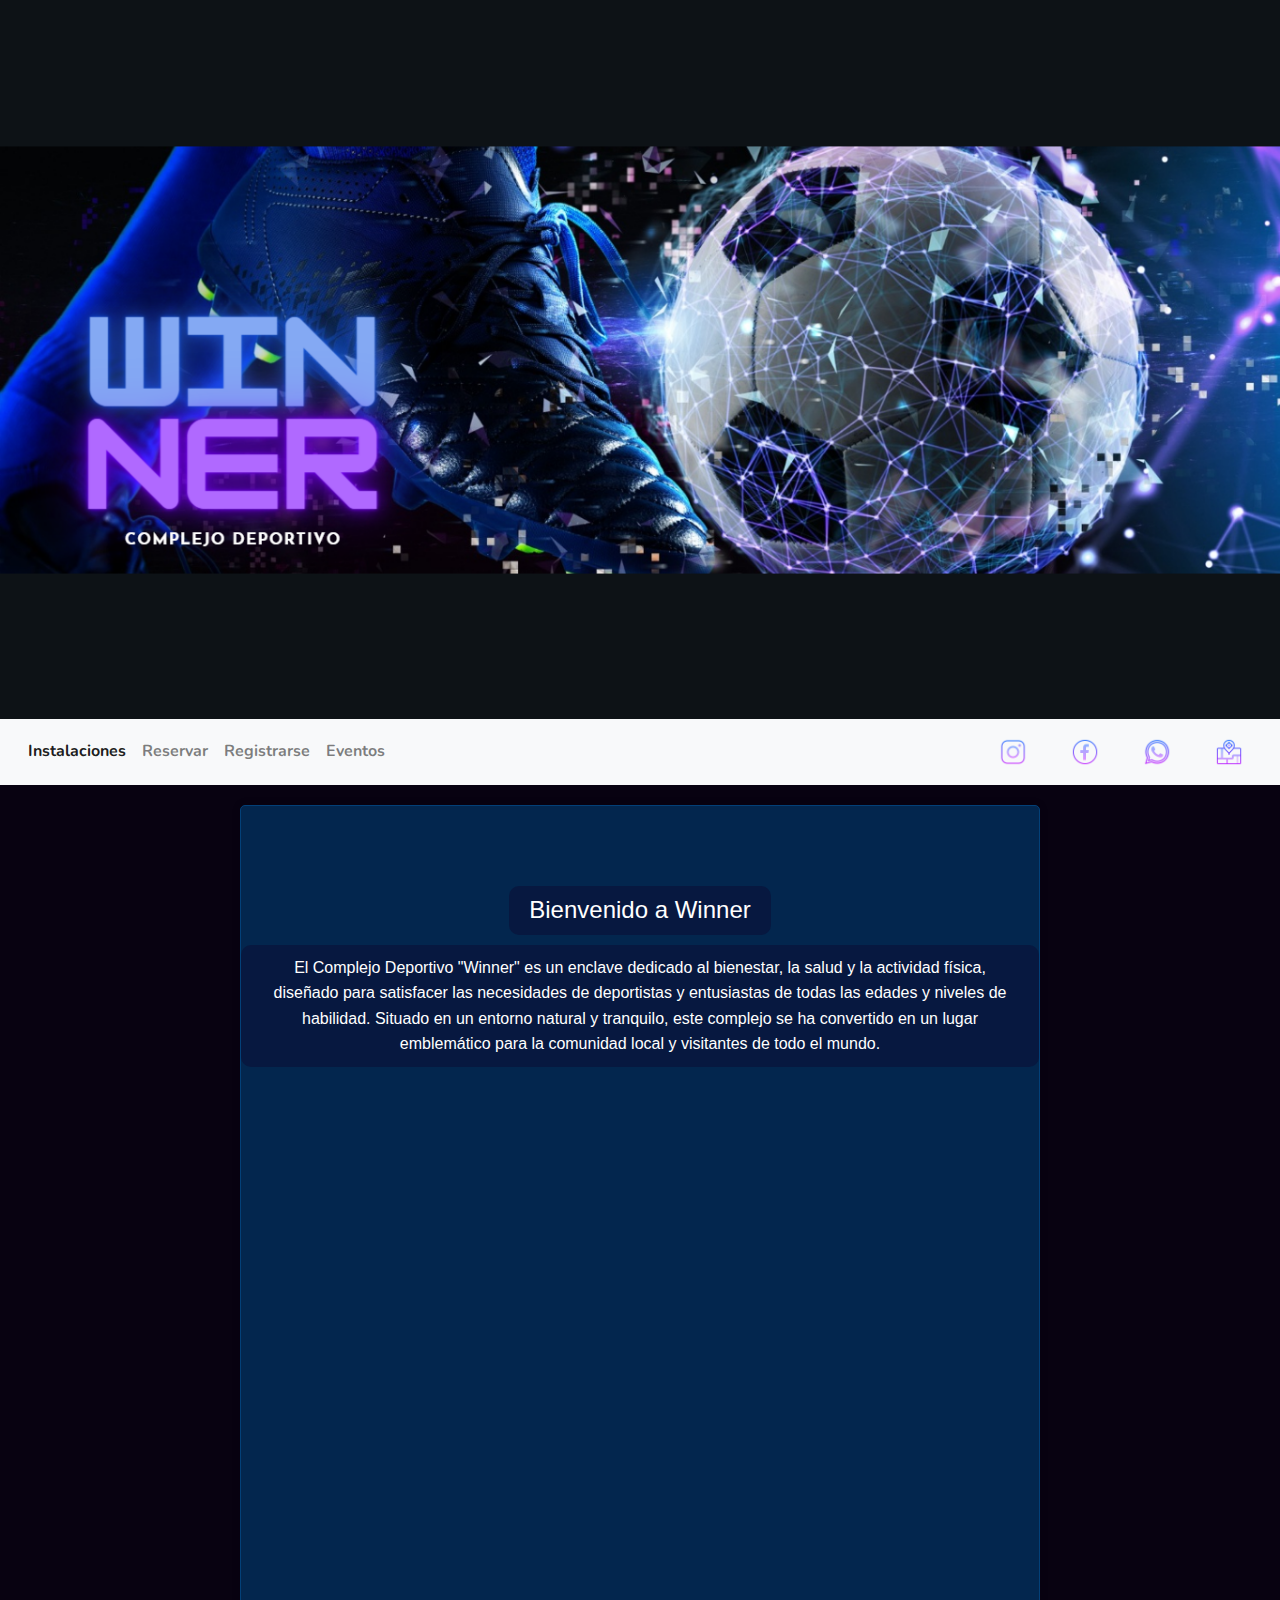
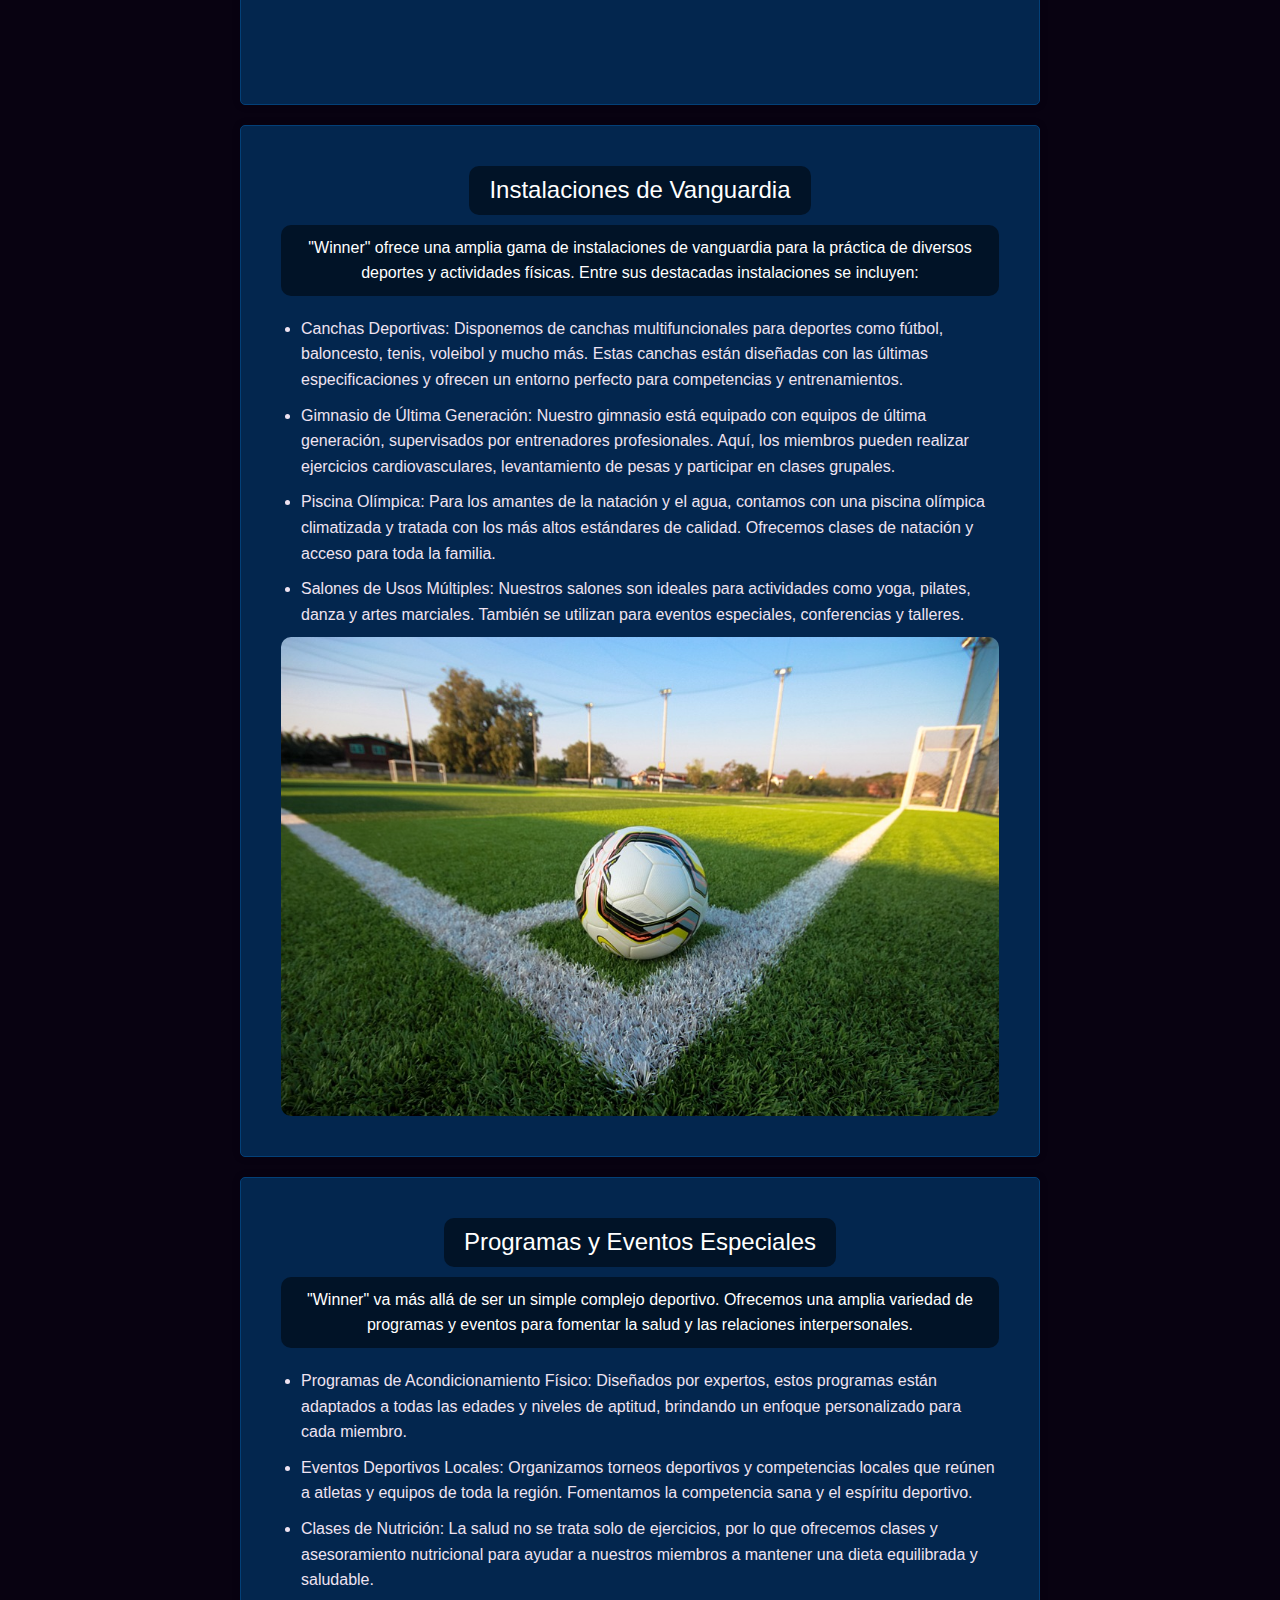
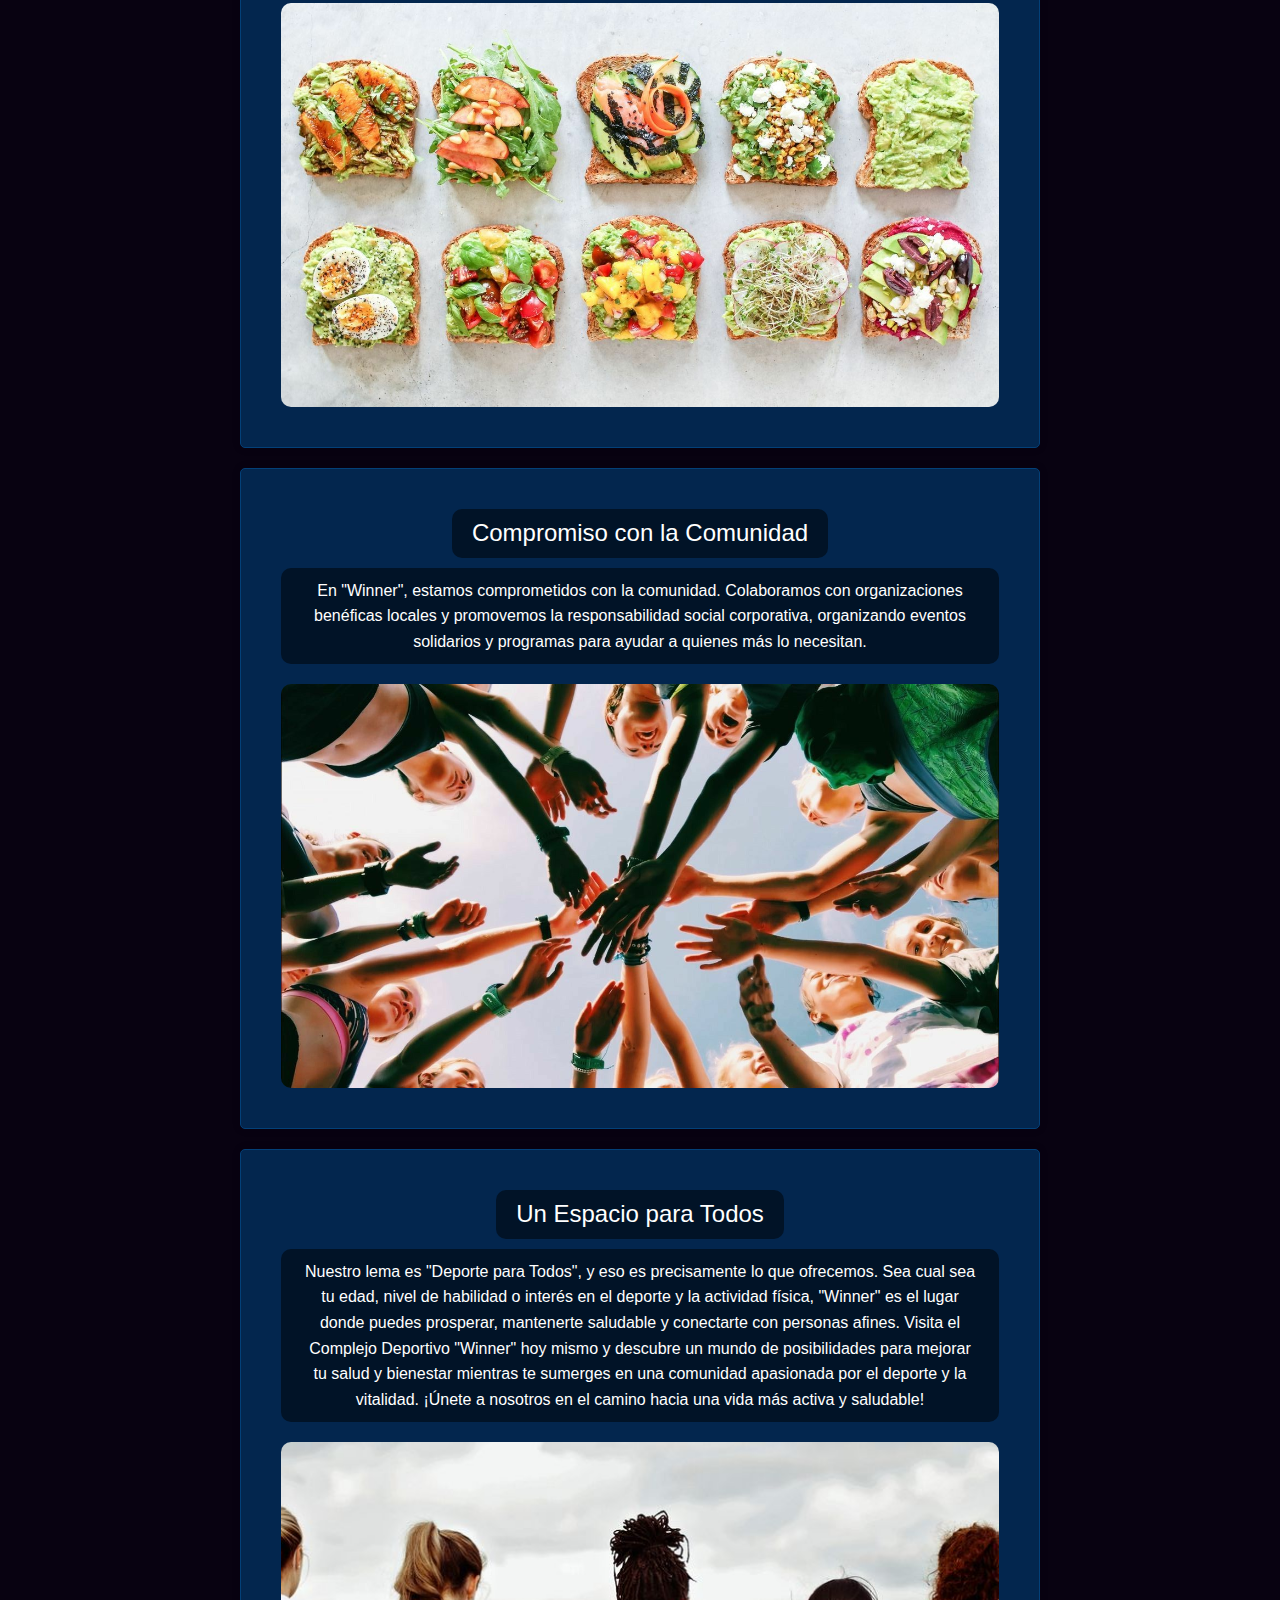
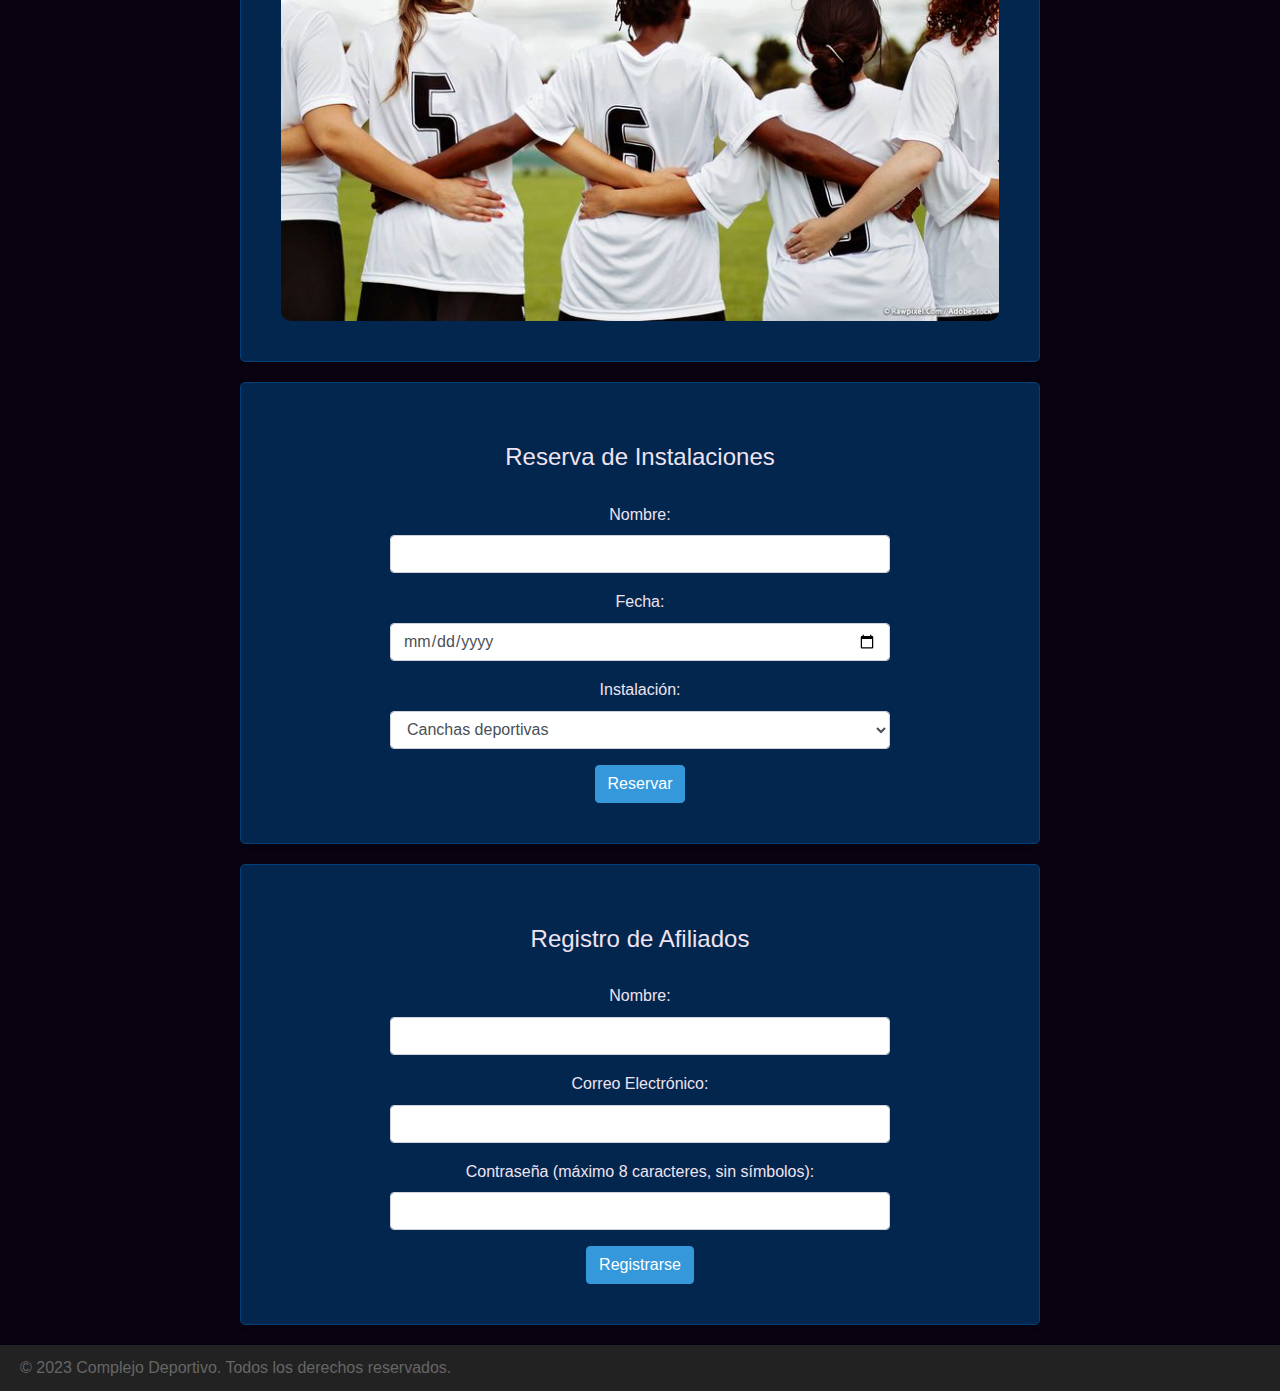
==== src/index.html @ c7e07ad7 "Reestructura del proyecto y archivos" ====
<!DOCTYPE html>
<html lang="es">
<head>
    <meta charset="UTF-8">
    <meta name="viewport" content="width=device-width, initial-scale=1.0">
    <title>Complejo Deportivo Winner</title>
   
    <!-- Enlaces a hojas de estilo y favicon -->
    <link rel="stylesheet" href="https://maxcdn.bootstrapcdn.com/bootstrap/4.5.2/css/bootstrap.min.css">
    <link rel="stylesheet" type="text/css" href="./styles/style.css">
    <link rel="icon" href="./utils/premio.gif" type="image/gif">
    
    <!-- Enlaces a scripts de JavaScript -->
    <script src="https://ajax.googleapis.com/ajax/libs/jquery/3.5.1/jquery.min.js"></script>
    <script src="https://cdnjs.cloudflare.com/ajax/libs/popper.js/1.16.0/umd/popper.min.js"></script>
    <script src="https://maxcdn.bootstrapcdn.com/bootstrap/4.5.2/js/bootstrap.min.js"></script>

    <!-- Enlace a la fuente de Google Fonts -->
    <link rel="preconnect" href="https://fonts.googleapis.com">
    <link rel="preconnect" href="https://fonts.gstatic.com" crossorigin>
    <link href="https://fonts.googleapis.com/css2?family=Nunito:ital,wght@1,1000&display=swap" rel="stylesheet">
</head>
<body>
    <!-- Banner -->
    <header>
        <img src="./utils/winnerban.png" alt="Banner">
    </header>
    
   <!-- Navegación -->
<nav class="navbar navbar-expand-lg navbar-light bg-light">
    <button class="navbar-toggler" type="button" data-toggle="collapse" data-target="#navbarNav" aria-controls="navbarNav" aria-expanded="false" aria-label="Toggle navigation">
        <img src="./utils/menu.png" alt="Menú"> 
    </button>
    <div class="collapse navbar-collapse" id="navbarNav">
        <ul class="navbar-nav">
            <li class="nav-item active">
                <a class="nav-link" href="#instalaciones">Instalaciones</a>
            </li>
            <li class="nav-item">
                <a class="nav-link" href="#reservar">Reservar</a>
            </li>
            <li class="nav-item">
                <a class="nav-link" href="#registro">Registrarse</a>
            </li>
            <li class="nav-item">
                <a class="nav-link" href="#eventos">Eventos</a>
            </li>
        </ul>
    </div>
    
    <!-- Sección de Contacto -->
    <div class="navbar-contact ml-auto">
        <a href="https://www.instagram.com/login/" class="nav-link" target="_blank">
            <img src="./utils/instagram.png" alt="Instagram" class="contact-icon">
        </a>
        <a href="https://www.facebook.com/login/" class="nav-link" target="_blank">
            <img src="./utils/facebook.png" alt="Facebook" class="contact-icon">
        </a>
        <a href="https://web.whatsapp.com/" class="nav-link" target="_blank">
            <img src="./utils/whatsapp.png" alt="WhatsApp" class="contact-icon">
        </a>
        <a href="https://www.google.com.ar/maps/@-34.5472142,-58.4380752,640m/data=!3m1!1e3?entry=ttu" class="nav-link" target="_blank">
            <img src="./utils/direccion.png" alt="Google-Maps" class="contact-icon">
    </a>
    </div>
</nav>















    <section id="inicio">
        <h2>Bienvenido a Winner</h2>
        <p>El Complejo Deportivo "Winner" es un enclave dedicado al bienestar, la salud y la actividad física, diseñado para satisfacer las necesidades de deportistas y entusiastas de todas las edades y niveles de habilidad. Situado en un entorno natural y tranquilo, este complejo se ha convertido en un lugar emblemático para la comunidad local y visitantes de todo el mundo.</p>
    </section>

    <section id="instalaciones">
        <h2>Instalaciones de Vanguardia</h2>
        <p>"Winner" ofrece una amplia gama de instalaciones de vanguardia para la práctica de diversos deportes y actividades físicas. Entre sus destacadas instalaciones se incluyen:</p>
        <ul>
            <li>Canchas Deportivas:
                 Disponemos de canchas multifuncionales para deportes como fútbol, baloncesto, tenis, voleibol y mucho más. Estas canchas están diseñadas con las últimas especificaciones y ofrecen un entorno perfecto para competencias y entrenamientos.</li>
            <li>Gimnasio de Última Generación:
                 Nuestro gimnasio está equipado con equipos de última generación, supervisados por entrenadores profesionales. Aquí, los miembros pueden realizar ejercicios cardiovasculares, levantamiento de pesas y participar en clases grupales.</li>
            <li>Piscina Olímpica:
                 Para los amantes de la natación y el agua, contamos con una piscina olímpica climatizada y tratada con los más altos estándares de calidad. Ofrecemos clases de natación y acceso para toda la familia.</li>
            <li>Salones de Usos Múltiples:
                 Nuestros salones son ideales para actividades como yoga, pilates, danza y artes marciales. También se utilizan para eventos especiales, conferencias y talleres.</li>
        </ul>
    
        <img src="./utils/corner.jpg" alt="Instalación 2">
    </section>
    
    <!-- Sección Programas y Eventos Especiales -->
    <section id="eventos">
        <h2>Programas y Eventos Especiales</h2>
        <p>"Winner" va más allá de ser un simple complejo deportivo. Ofrecemos una amplia variedad de programas y eventos para fomentar la salud y las relaciones interpersonales.</p>
        <ul>
            <li>Programas de Acondicionamiento Físico: Diseñados por expertos, estos programas están adaptados a todas las edades y niveles de aptitud, brindando un enfoque personalizado para cada miembro.</li>
            <li>Eventos Deportivos Locales: Organizamos torneos deportivos y competencias locales que reúnen a atletas y equipos de toda la región. Fomentamos la competencia sana y el espíritu deportivo.</li>
            <li>Clases de Nutrición: La salud no se trata solo de ejercicios, por lo que ofrecemos clases y asesoramiento nutricional para ayudar a nuestros miembros a mantener una dieta equilibrada y saludable.</li>
        </ul>

        <img src="./utils/dietasana.jpg" alt="evento-especial" /> 
        </div>
    </section>
    
    <!-- Sección Compromiso con la Comunidad -->
    <section id="compromiso-comunidad">
        <h2>Compromiso con la Comunidad</h2>
        <p>En "Winner", estamos comprometidos con la comunidad. Colaboramos con organizaciones benéficas locales y promovemos la responsabilidad social corporativa, organizando eventos solidarios y programas para ayudar a quienes más lo necesitan.</p>
        <img src="./utils/union.jpg" alt="compromiso">
    </section>

    <!-- Sección Un Espacio para Todos -->
    <section id="espacio-para-todos">
        <h2>Un Espacio para Todos</h2>
        <p>Nuestro lema es "Deporte para Todos", y eso es precisamente lo que ofrecemos. Sea cual sea tu edad, nivel de habilidad o interés en el deporte y la actividad física, "Winner" es el lugar donde puedes prosperar, mantenerte saludable y conectarte con personas afines. Visita el Complejo Deportivo "Winner" hoy mismo y descubre un mundo de posibilidades para mejorar tu salud y bienestar mientras te sumerges en una comunidad apasionada por el deporte y la vitalidad. ¡Únete a nosotros en el camino hacia una vida más activa y saludable!</p>
        <img src="./utils/valores.jpg" alt="compromiso"> 
    </section>
   
    <!-- Formulario de Reservas -->
    <section id="reservar">
        <h2>Reserva de Instalaciones</h2>
        <form>
            <div class="form-group">
                <label for="nombre">Nombre:</label>
                <input type="text" class="form-control" id="nombre" name="nombre">
            </div>
            <div class="form-group">
                <label for="fecha">Fecha:</label>
                <input type="date" class="form-control" id="fecha" name="fecha">
            </div>
            <div class="form-group">
                <label for="instalacion">Instalación:</label>
                <select class="form-control" id="instalacion" name="instalacion">
                    <option value="cancha1">Canchas deportivas</option>
                    <option value="gimnasio">Gimnasio</option>
                    <option value="piscina">Piscina olímpica</option>
                    <option value="salon-usos-multiples">Salón de usos múltiples</option>
                </select>
            </div>
            <button type="submit" class="btn btn-primary">Reservar</button>
        </form>
    </section>
    
    <!-- Formulario de Registro de Afiliados -->
    <section id="registro">
        <h2>Registro de Afiliados</h2>
        <form>
            <div class="form-group">
                <label for="nombre-afiliado">Nombre:</label>
                <input type="text" class="form-control" id="nombre-afiliado" name="nombre-afiliado">
            </div>
            <div class="form-group">
                <label for="email-afiliado">Correo Electrónico:</label>
                <input type="email" class="form-control" id="email-afiliado" name="email-afiliado">
            </div>
            <div class="form-group">
                <label for="contrasena">Contraseña (máximo 8 caracteres, sin símbolos):</label>
                <input type="password" class="form-control" id="contrasena" name="contrasena" maxlength="8" pattern="[A-Za-z0-9]+" title="La contraseña debe contener solo letras y números">
            </div>
            <button type="submit" class="btn btn-primary">Registrarse</button>
        </form>
    </section>

    <!-- Pie de página -->
    <footer>
        <p>&copy; 2023 Complejo Deportivo. Todos los derechos reservados.</p>
        
    </footer>
</body>
</html>
---- src/styles/style.css ----
/* Reset de estilos para eliminar márgenes y rellenos predeterminados */
html, body, h1, h2, p, ul, li {
    margin: 0;
    padding: 0;
}

/* Animación para el título */
@keyframes bounce {
    0%, 100% {
        transform: translateY(0);
    }
    50% {
        transform: translateY(-10px);
    }
}

/* Estilos generales para títulos */
h1, h2 {
    color: #efe3f1;
    text-align: center;
    padding: 20px 0;
    animation: bounce 2s infinite; 
}

/* Estilos generales para párrafos */
p {
    color: #666;
}

/* Estilos generales para imágenes */
img {
    max-width: 100%;
}

/* Estilos para el menú de navegación */
.navbar {
    background-color: #3498db; 
    position: sticky; 
    top: 0; 
    z-index: 100; 
    display: flex; 
    justify-content: space-between; 
    align-items: center; 
    padding: 10px 20px; 
}

/* Estilos para enlaces en el menú de navegación */
nav a {
    text-decoration: none;
    color: #7f718a;
    font-weight: bold;
    transition: color 0.3s ease; 
    font-family: 'Nunito', sans-serif; 
}

nav a:hover {
    color: #1f0b33; 
}

/* Estilos para los logos en la barra de menú */
.navbar-contact {
    display: flex; 
    gap: 10px; 
}

.contact-icon {
    width: 30px; 
    height: 30px;
}

/* Estilos para botones */
.btn-primary {
    background-color: #3498db;
    border-color: #3498db;
    transition: transform 0.2s ease; 
}

.btn-primary:hover {
    transform: scale(1.05); 
}

/* Estilos generales para el cuerpo de la página */
body {
    background-color: #080211;
    color: #efe3f1;
    line-height: 1.6;
    font-size: 1rem;
    font-weight: 400;
    padding: 0;
}

/* Estilos para el encabezado */
header {
    text-align: center;
    position: relative;
}

header img {
    width: 100%;
    height: auto;
}

header h1 {
    position: absolute;
    top: 50%;
    left: 50%;
    transform: translate(-50%, -50%);
    color: #ffffff;
    font-size: 2.5em;
    z-index: 1;
}

/* Ajustar la altura del header al banner */
header {
    height: auto; 
}

/* Estilos generales para las secciones */
section {
    background-color: #03264e;
    border: 1px solid #034078;
    margin: 20px auto; 
    padding: 20px; 
    border-radius: 5px;
    box-shadow: 0px 0px 10px rgba(0, 0, 0, 0.1);
    text-align: center; 
    max-width: 800px; 
}

/* Estilos para títulos de secciones */
section h2 {
    color: #efe3f1;
    font-size: 1.5em;
    margin-bottom: 10px;
}

/* Estilos para los párrafos dentro de las secciones */
section p {
    color: #bebbbb;
    margin-bottom: 10px; 
}

/* Estilos para las listas dentro de las secciones */
section ul {
    text-align: left; 
    margin-left: 20px; 
}

/* Estilos para imágenes en la sección "Bienvenidos a Winer" */
#inicio {
    background-image: url('./static/imagenes/edificio.jpg');
    background-size: 100% 100%; 
    background-position: center;
    text-align: center;
    padding: 80px 0;
    overflow: hidden;
    position: relative;
    height: 100vh; 
}

#inicio h2,
#inicio p {
    background-color: rgba(10, 14, 54, 0.575); 
    color: #fff; 
    padding: 10px 20px; 
    border-radius: 10px; 
    display: inline-block; 
}

/* Estilos para imágenes en la sección "Instalaciones de Vanguardia" */
#instalaciones img {
    max-width: 100%;
    border-radius: 10px; 
    display: block;
    margin: 0 auto;
    transition: opacity 0.3s ease; 
}

#instalaciones img:hover {
    opacity: 0.8; 
}

#instalaciones h2,
#instalaciones p {
    background-color: rgba(0, 0, 0, 0.5); 
    color: #fff; 
    padding: 10px 20px; 
    border-radius: 10px; 
    display: inline-block; 
}

/* Estilos para imágenes en la sección Programas y eventos especiales */
#eventos img {
    max-width: 100%;
    border-radius: 10px; 
    display: block;
    margin: 0 auto;
    transition: opacity 0.3s ease; 
}

#eventos img:hover {
    opacity: 0.8; 
}

#eventos h2,
#eventos p {
    background-color: rgba(0, 0, 0, 0.5); 
    color: #fff; 
    padding: 10px 20px; 
    border-radius: 10px; 
    display: inline-block; 
}

/* Estilos para imágenes en la sección Compromiso con la comunidad */
#compromiso-comunidad img {
    max-width: 100%;
    border-radius: 10px; 
    display: block;
    margin: 0 auto;
    transition: opacity 0.3s ease; 
}

#compromiso-comunidad img:hover {
    opacity: 0.8; 
}

#compromiso-comunidad h2,
#compromiso-comunidad p {
    background-color: rgba(0, 0, 0, 0.5); 
    color: #fff; 
    padding: 10px 20px; 
    border-radius: 10px; 
    display: inline-block; 
}

/* Estilos para imágenes en la sección Espacio para todos */
#espacio-para-todos img {
    max-width: 100%;
    border-radius: 10px; 
    display: block;
    margin: 0 auto;
    transition: opacity 0.3s ease; 
}

#espacio-para-todos img:hover {
    opacity: 0.8; 
}

#espacio-para-todos h2,
#espacio-para-todos p {
    background-color: rgba(0, 0, 0, 0.5);
    color: #fff; 
    padding: 10px 20px; 
    border-radius: 10px; 
    display: inline-block; 
}

/* Estilos para los elementos de lista en las secciones */
section ul li {
    margin-bottom: 10px; 
}

/* Estilos para el pie de página */
footer {
    background-color: #222;
    color: #babb86;
    text-align: center;
    padding: 10px 20px;
    display: flex;
    justify-content: space-between;
    align-items: center;
}

/* Estilos para formularios */
form {
    max-width: 500px;
    margin: 0 auto;
}

/* Estilos para el texto en las secciones */
section {
    padding: 40px;
    line-height: 1.6; 
}

section p {
    margin-bottom: 20px; 
}

/* Adaptación de página para Tablet */
@media screen and (min-width: 768px) and (max-width: 1023px) {
    h2 {
        font-size: 4vw;
    }
}

/* Adaptación de página para Smartphone */
@media screen and (max-width: 767px) {
    h2 {
        font-size: 3vw;
    }
}
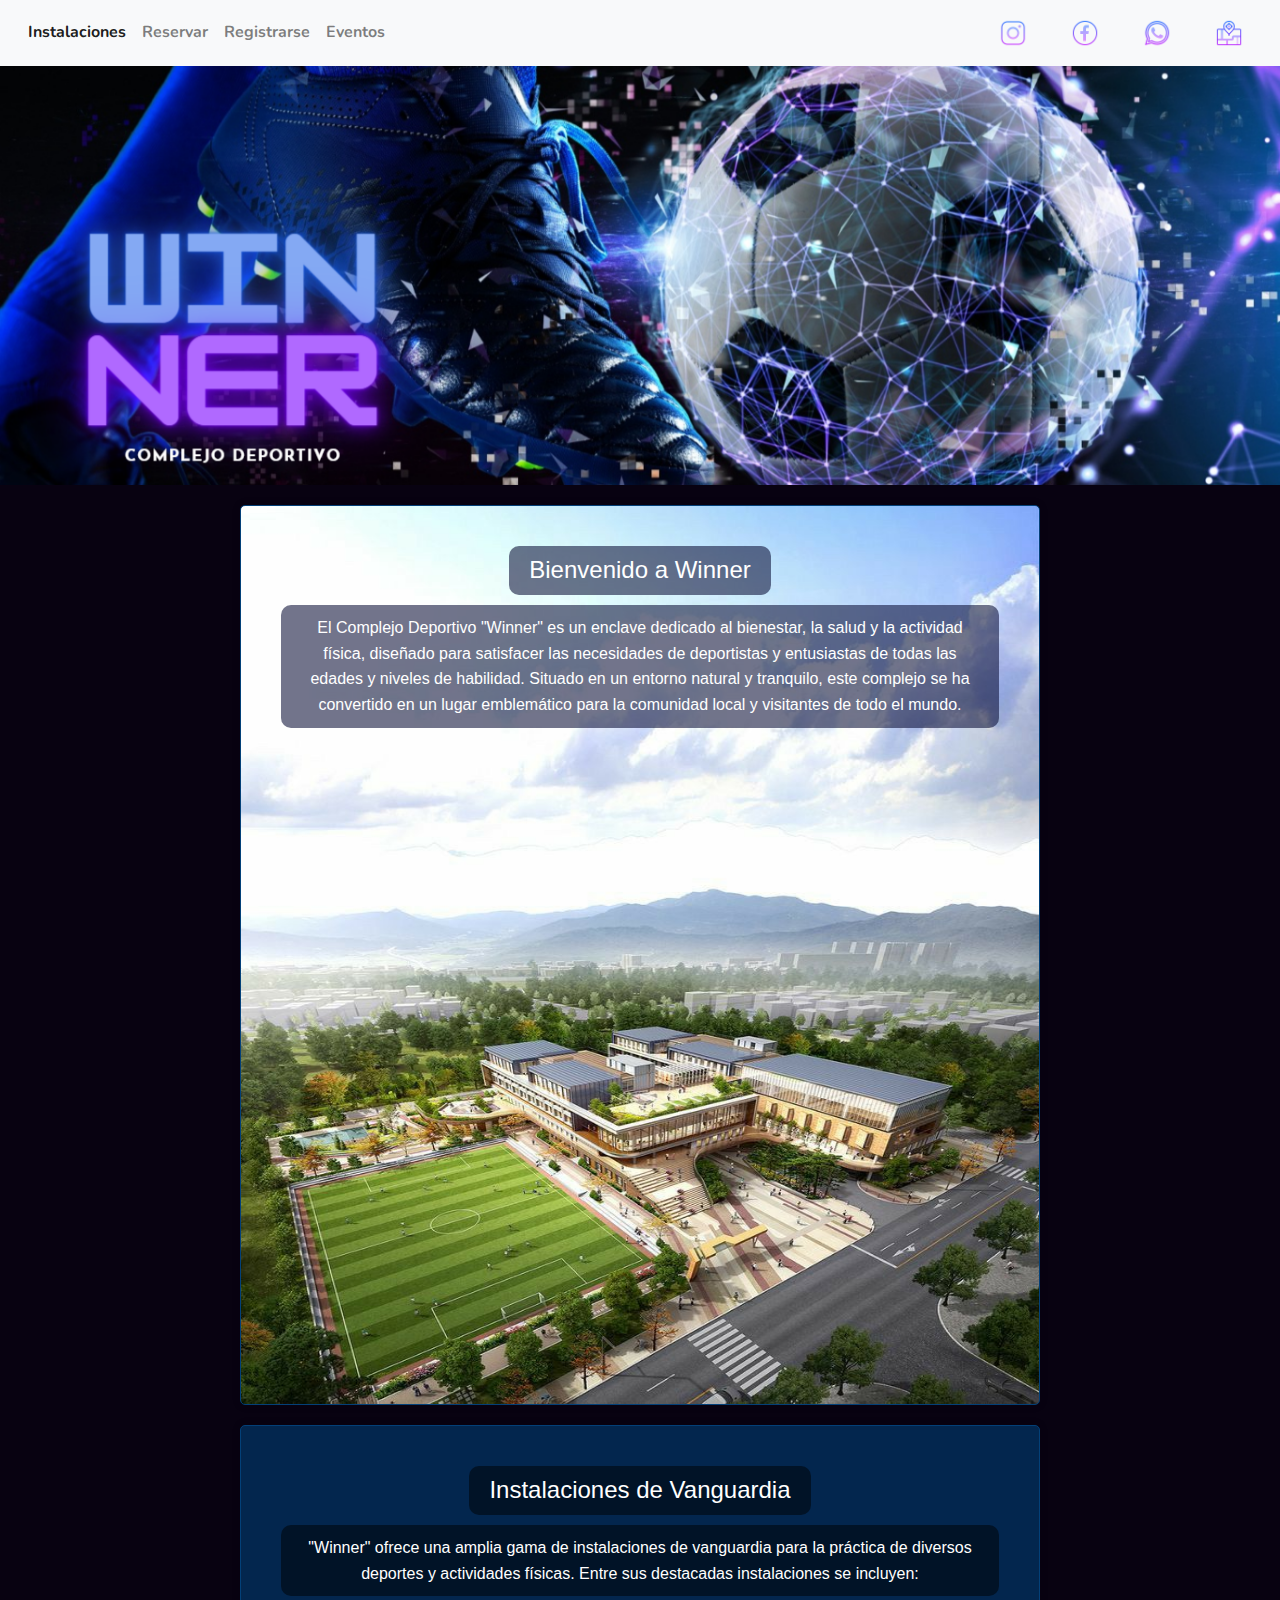
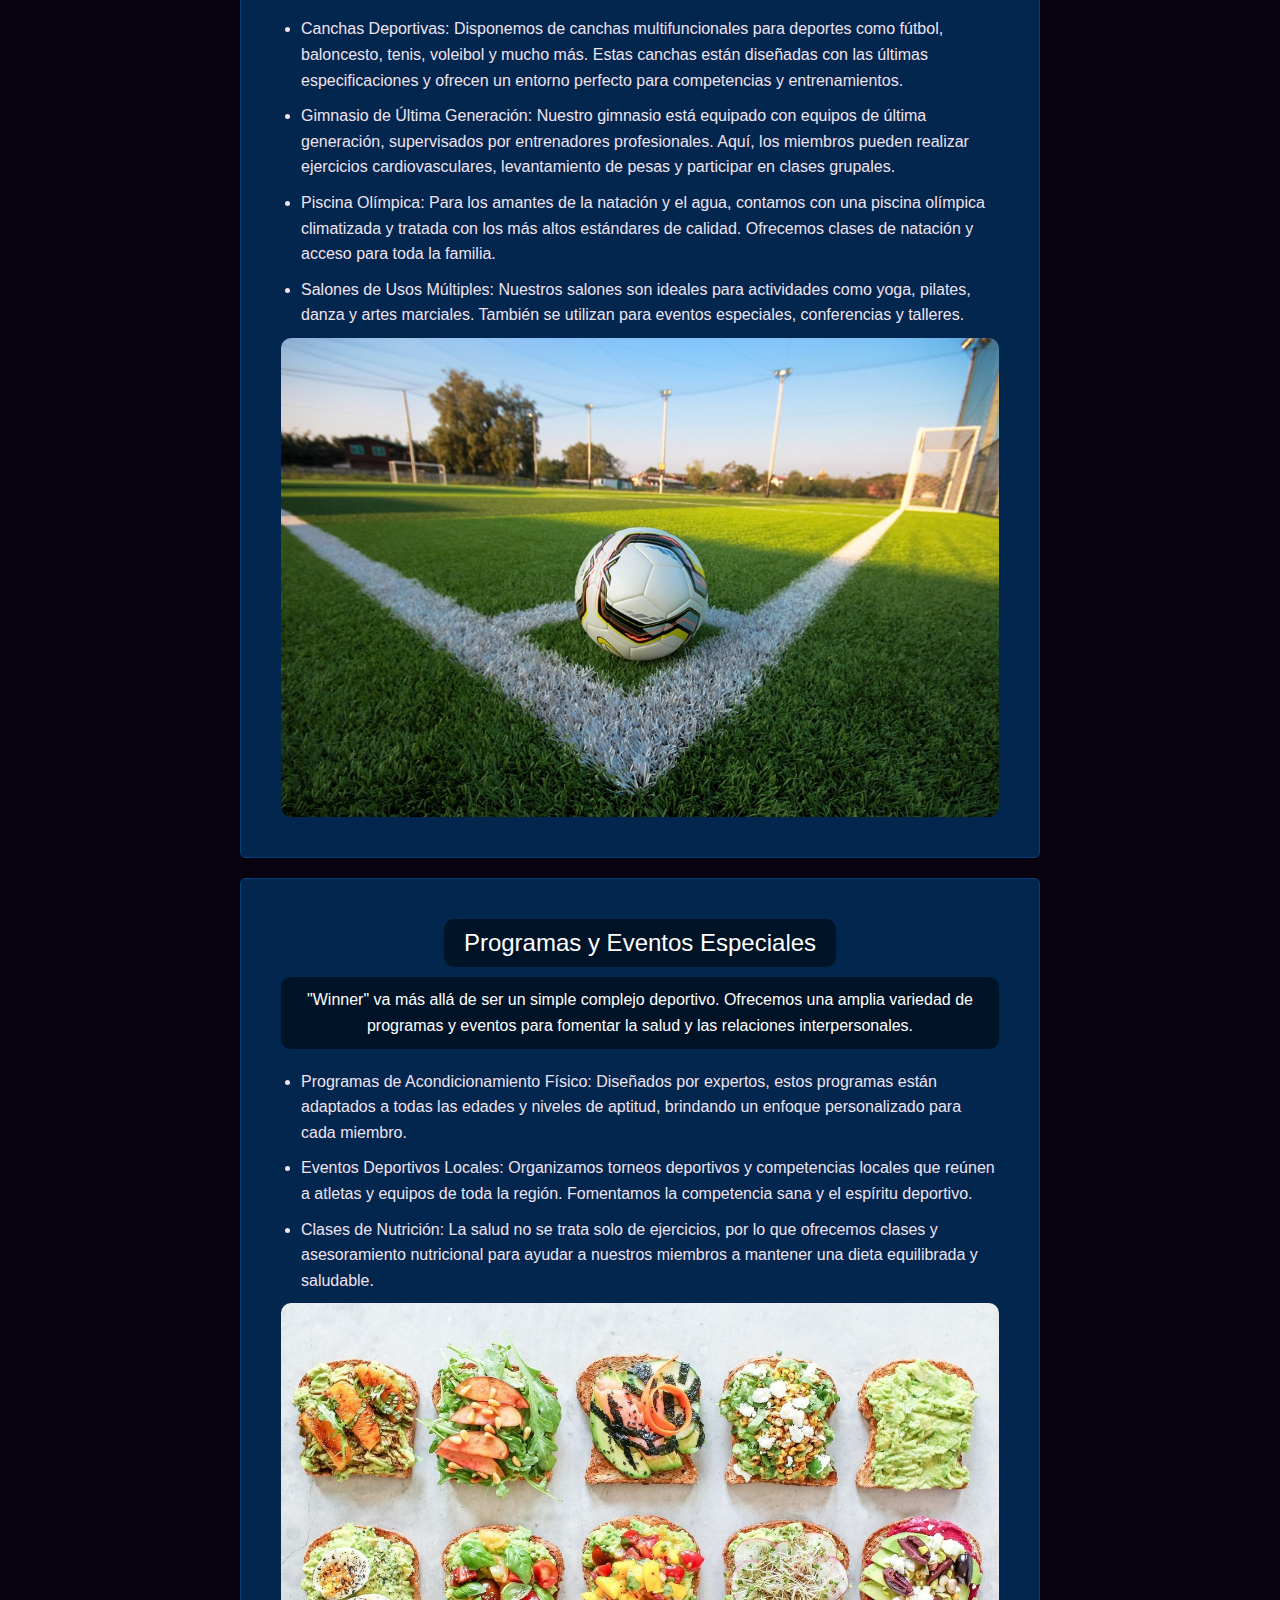
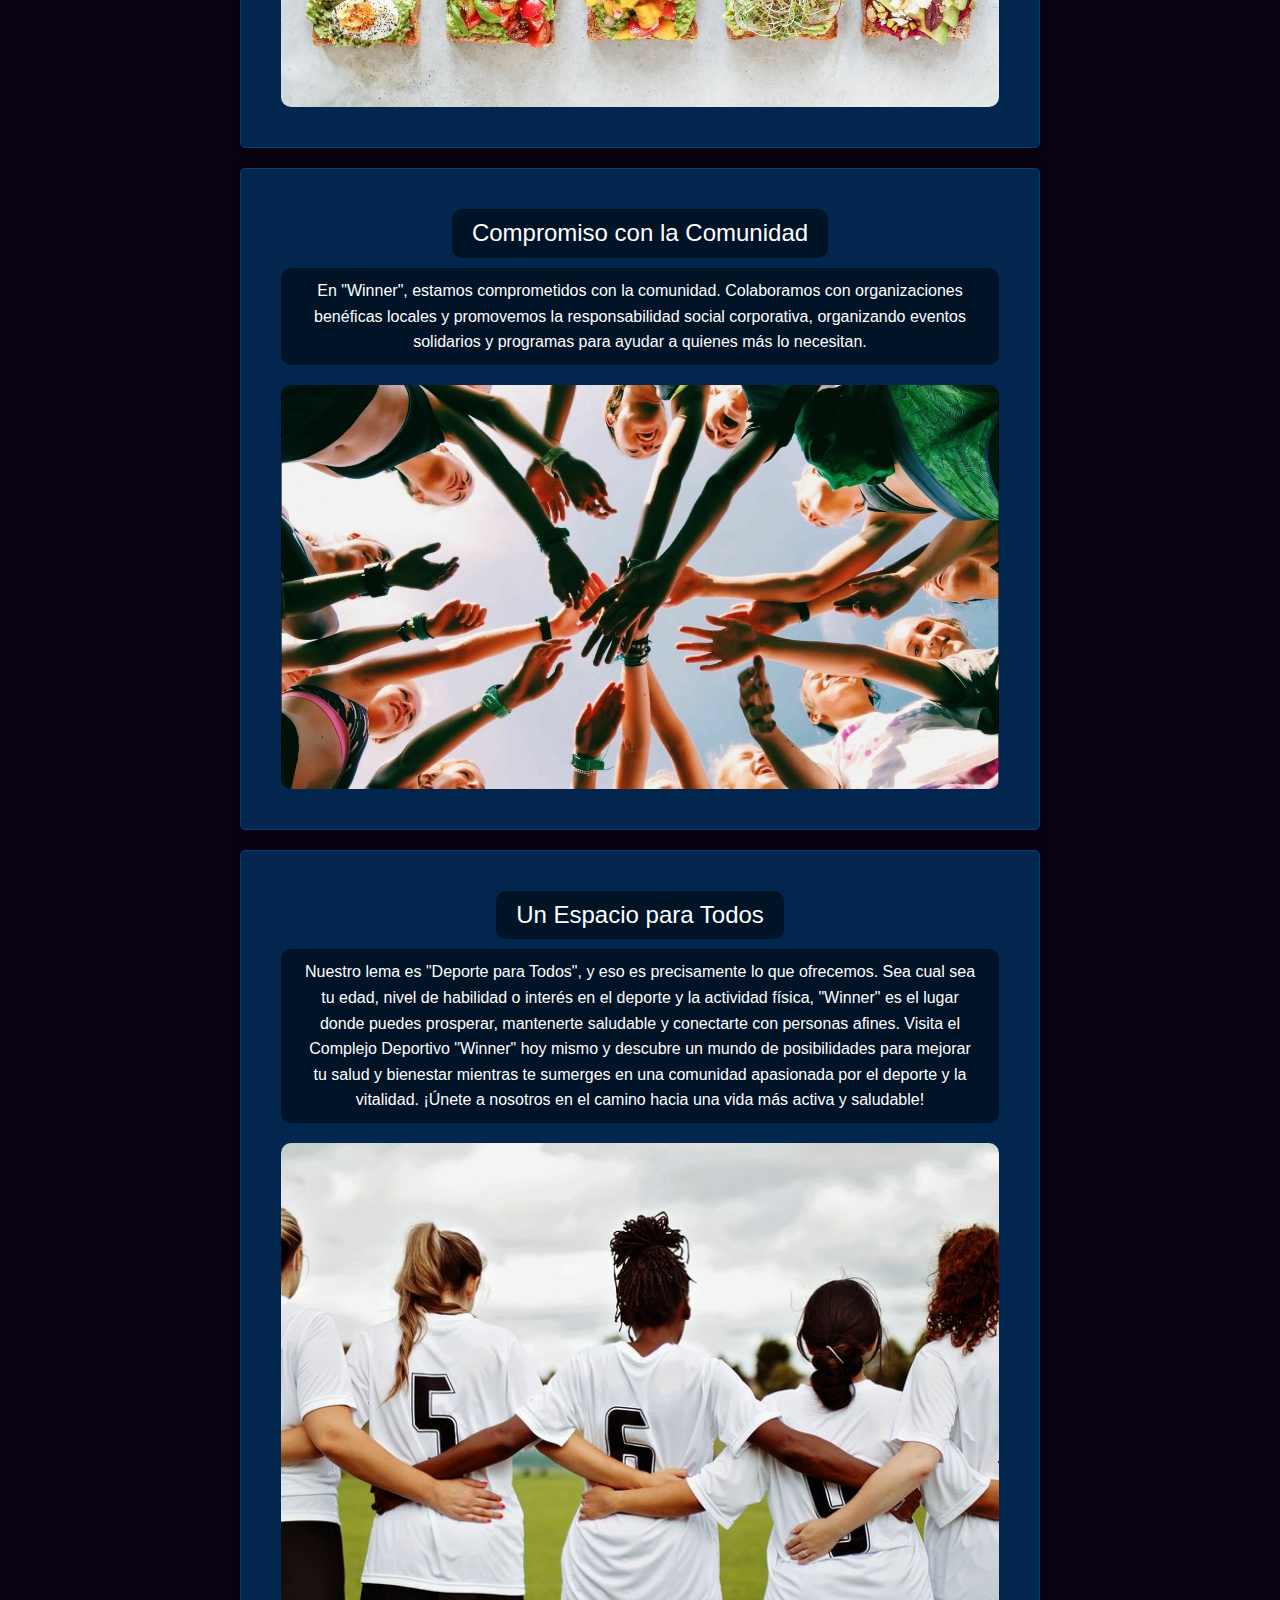
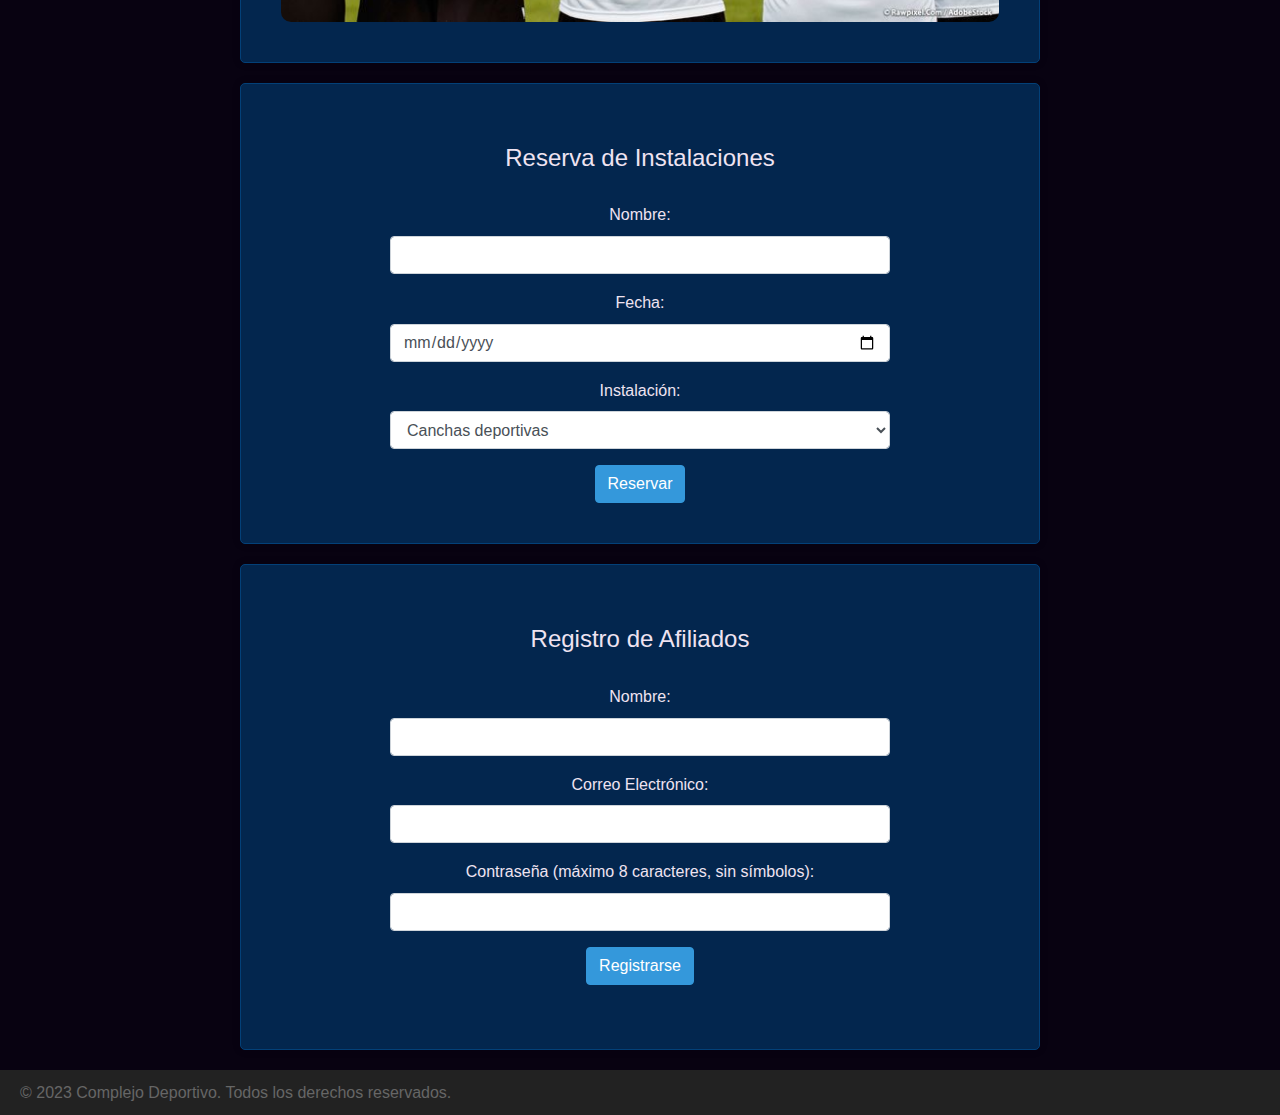
==== commit 42d99988: "Validacion formulario y nueva posicion de navbar + banner" ====
--- a/src/index.html
+++ b/src/index.html
@@ -1,134 +1,152 @@
 <!DOCTYPE html>
 <html lang="es">
+
 <head>
     <meta charset="UTF-8">
     <meta name="viewport" content="width=device-width, initial-scale=1.0">
     <title>Complejo Deportivo Winner</title>
-   
+
     <!-- Enlaces a hojas de estilo y favicon -->
     <link rel="stylesheet" href="https://maxcdn.bootstrapcdn.com/bootstrap/4.5.2/css/bootstrap.min.css">
     <link rel="stylesheet" type="text/css" href="./styles/style.css">
     <link rel="icon" href="./utils/premio.gif" type="image/gif">
-    
+
     <!-- Enlaces a scripts de JavaScript -->
     <script src="https://ajax.googleapis.com/ajax/libs/jquery/3.5.1/jquery.min.js"></script>
     <script src="https://cdnjs.cloudflare.com/ajax/libs/popper.js/1.16.0/umd/popper.min.js"></script>
     <script src="https://maxcdn.bootstrapcdn.com/bootstrap/4.5.2/js/bootstrap.min.js"></script>
+    <script src="./app/app.js"></script>
 
     <!-- Enlace a la fuente de Google Fonts -->
     <link rel="preconnect" href="https://fonts.googleapis.com">
     <link rel="preconnect" href="https://fonts.gstatic.com" crossorigin>
     <link href="https://fonts.googleapis.com/css2?family=Nunito:ital,wght@1,1000&display=swap" rel="stylesheet">
 </head>
+
 <body>
+
+
+    <!-- Navegación -->
+    <nav class="navbar navbar-expand-lg navbar-light bg-light fixed-top">
+        <button class="navbar-toggler" type="button" data-toggle="collapse" data-target="#navbarNav"
+            aria-controls="navbarNav" aria-expanded="false" aria-label="Toggle navigation">
+            <img src="./utils/menu.png" alt="Menú">
+        </button>
+        <div class="collapse navbar-collapse" id="navbarNav">
+            <ul class="navbar-nav">
+                <li class="nav-item active">
+                    <a class="nav-link" href="#instalaciones">Instalaciones</a>
+                </li>
+                <li class="nav-item">
+                    <a class="nav-link" href="#reservar">Reservar</a>
+                </li>
+                <li class="nav-item">
+                    <a class="nav-link" href="#registro">Registrarse</a>
+                </li>
+                <li class="nav-item">
+                    <a class="nav-link" href="#eventos">Eventos</a>
+                </li>
+            </ul>
+        </div>
+
+        <!-- Sección de Contacto -->
+        <div class="navbar-contact ml-auto">
+            <a href="https://www.instagram.com/login/" class="nav-link" target="_blank">
+                <img src="./utils/instagram.png" alt="Instagram" class="contact-icon">
+            </a>
+            <a href="https://www.facebook.com/login/" class="nav-link" target="_blank">
+                <img src="./utils/facebook.png" alt="Facebook" class="contact-icon">
+            </a>
+            <a href="https://web.whatsapp.com/" class="nav-link" target="_blank">
+                <img src="./utils/whatsapp.png" alt="WhatsApp" class="contact-icon">
+            </a>
+            <a href="https://www.google.com.ar/maps/@-34.5472142,-58.4380752,640m/data=!3m1!1e3?entry=ttu"
+                class="nav-link" target="_blank">
+                <img src="./utils/direccion.png" alt="Google-Maps" class="contact-icon">
+            </a>
+        </div>
+    </nav>
+
     <!-- Banner -->
     <header>
         <img src="./utils/winnerban.png" alt="Banner">
     </header>
-    
-   <!-- Navegación -->
-<nav class="navbar navbar-expand-lg navbar-light bg-light">
-    <button class="navbar-toggler" type="button" data-toggle="collapse" data-target="#navbarNav" aria-controls="navbarNav" aria-expanded="false" aria-label="Toggle navigation">
-        <img src="./utils/menu.png" alt="Menú"> 
-    </button>
-    <div class="collapse navbar-collapse" id="navbarNav">
-        <ul class="navbar-nav">
-            <li class="nav-item active">
-                <a class="nav-link" href="#instalaciones">Instalaciones</a>
-            </li>
-            <li class="nav-item">
-                <a class="nav-link" href="#reservar">Reservar</a>
-            </li>
-            <li class="nav-item">
-                <a class="nav-link" href="#registro">Registrarse</a>
-            </li>
-            <li class="nav-item">
-                <a class="nav-link" href="#eventos">Eventos</a>
-            </li>
-        </ul>
-    </div>
-    
-    <!-- Sección de Contacto -->
-    <div class="navbar-contact ml-auto">
-        <a href="https://www.instagram.com/login/" class="nav-link" target="_blank">
-            <img src="./utils/instagram.png" alt="Instagram" class="contact-icon">
-        </a>
-        <a href="https://www.facebook.com/login/" class="nav-link" target="_blank">
-            <img src="./utils/facebook.png" alt="Facebook" class="contact-icon">
-        </a>
-        <a href="https://web.whatsapp.com/" class="nav-link" target="_blank">
-            <img src="./utils/whatsapp.png" alt="WhatsApp" class="contact-icon">
-        </a>
-        <a href="https://www.google.com.ar/maps/@-34.5472142,-58.4380752,640m/data=!3m1!1e3?entry=ttu" class="nav-link" target="_blank">
-            <img src="./utils/direccion.png" alt="Google-Maps" class="contact-icon">
-    </a>
-    </div>
-</nav>
-
-
-
-
-
-
-
-
-
-
-
-
-
-
-
+
+    <!-- Contenido -->
     <section id="inicio">
         <h2>Bienvenido a Winner</h2>
-        <p>El Complejo Deportivo "Winner" es un enclave dedicado al bienestar, la salud y la actividad física, diseñado para satisfacer las necesidades de deportistas y entusiastas de todas las edades y niveles de habilidad. Situado en un entorno natural y tranquilo, este complejo se ha convertido en un lugar emblemático para la comunidad local y visitantes de todo el mundo.</p>
+        <p>El Complejo Deportivo "Winner" es un enclave dedicado al bienestar, la salud y la actividad física, diseñado
+            para satisfacer las necesidades de deportistas y entusiastas de todas las edades y niveles de habilidad.
+            Situado en un entorno natural y tranquilo, este complejo se ha convertido en un lugar emblemático para la
+            comunidad local y visitantes de todo el mundo.
+        </p>
+        <!-- <img src="./utils/edificio.jpg" alt="Instalaciones"> -->
     </section>
 
     <section id="instalaciones">
         <h2>Instalaciones de Vanguardia</h2>
-        <p>"Winner" ofrece una amplia gama de instalaciones de vanguardia para la práctica de diversos deportes y actividades físicas. Entre sus destacadas instalaciones se incluyen:</p>
+        <p>"Winner" ofrece una amplia gama de instalaciones de vanguardia para la práctica de diversos deportes y
+            actividades físicas. Entre sus destacadas instalaciones se incluyen:</p>
         <ul>
             <li>Canchas Deportivas:
-                 Disponemos de canchas multifuncionales para deportes como fútbol, baloncesto, tenis, voleibol y mucho más. Estas canchas están diseñadas con las últimas especificaciones y ofrecen un entorno perfecto para competencias y entrenamientos.</li>
+                Disponemos de canchas multifuncionales para deportes como fútbol, baloncesto, tenis, voleibol y mucho
+                más. Estas canchas están diseñadas con las últimas especificaciones y ofrecen un entorno perfecto para
+                competencias y entrenamientos.</li>
             <li>Gimnasio de Última Generación:
-                 Nuestro gimnasio está equipado con equipos de última generación, supervisados por entrenadores profesionales. Aquí, los miembros pueden realizar ejercicios cardiovasculares, levantamiento de pesas y participar en clases grupales.</li>
+                Nuestro gimnasio está equipado con equipos de última generación, supervisados por entrenadores
+                profesionales. Aquí, los miembros pueden realizar ejercicios cardiovasculares, levantamiento de pesas y
+                participar en clases grupales.</li>
             <li>Piscina Olímpica:
-                 Para los amantes de la natación y el agua, contamos con una piscina olímpica climatizada y tratada con los más altos estándares de calidad. Ofrecemos clases de natación y acceso para toda la familia.</li>
+                Para los amantes de la natación y el agua, contamos con una piscina olímpica climatizada y tratada con
+                los más altos estándares de calidad. Ofrecemos clases de natación y acceso para toda la familia.</li>
             <li>Salones de Usos Múltiples:
-                 Nuestros salones son ideales para actividades como yoga, pilates, danza y artes marciales. También se utilizan para eventos especiales, conferencias y talleres.</li>
+                Nuestros salones son ideales para actividades como yoga, pilates, danza y artes marciales. También se
+                utilizan para eventos especiales, conferencias y talleres.</li>
         </ul>
-    
+
         <img src="./utils/corner.jpg" alt="Instalación 2">
     </section>
-    
+
     <!-- Sección Programas y Eventos Especiales -->
     <section id="eventos">
         <h2>Programas y Eventos Especiales</h2>
-        <p>"Winner" va más allá de ser un simple complejo deportivo. Ofrecemos una amplia variedad de programas y eventos para fomentar la salud y las relaciones interpersonales.</p>
+        <p>"Winner" va más allá de ser un simple complejo deportivo. Ofrecemos una amplia variedad de programas y
+            eventos para fomentar la salud y las relaciones interpersonales.</p>
         <ul>
-            <li>Programas de Acondicionamiento Físico: Diseñados por expertos, estos programas están adaptados a todas las edades y niveles de aptitud, brindando un enfoque personalizado para cada miembro.</li>
-            <li>Eventos Deportivos Locales: Organizamos torneos deportivos y competencias locales que reúnen a atletas y equipos de toda la región. Fomentamos la competencia sana y el espíritu deportivo.</li>
-            <li>Clases de Nutrición: La salud no se trata solo de ejercicios, por lo que ofrecemos clases y asesoramiento nutricional para ayudar a nuestros miembros a mantener una dieta equilibrada y saludable.</li>
+            <li>Programas de Acondicionamiento Físico: Diseñados por expertos, estos programas están adaptados a todas
+                las edades y niveles de aptitud, brindando un enfoque personalizado para cada miembro.</li>
+            <li>Eventos Deportivos Locales: Organizamos torneos deportivos y competencias locales que reúnen a atletas y
+                equipos de toda la región. Fomentamos la competencia sana y el espíritu deportivo.</li>
+            <li>Clases de Nutrición: La salud no se trata solo de ejercicios, por lo que ofrecemos clases y
+                asesoramiento nutricional para ayudar a nuestros miembros a mantener una dieta equilibrada y saludable.
+            </li>
         </ul>
 
-        <img src="./utils/dietasana.jpg" alt="evento-especial" /> 
+        <img src="./utils/dietasana.jpg" alt="evento-especial" />
         </div>
     </section>
-    
+
     <!-- Sección Compromiso con la Comunidad -->
     <section id="compromiso-comunidad">
         <h2>Compromiso con la Comunidad</h2>
-        <p>En "Winner", estamos comprometidos con la comunidad. Colaboramos con organizaciones benéficas locales y promovemos la responsabilidad social corporativa, organizando eventos solidarios y programas para ayudar a quienes más lo necesitan.</p>
+        <p>En "Winner", estamos comprometidos con la comunidad. Colaboramos con organizaciones benéficas locales y
+            promovemos la responsabilidad social corporativa, organizando eventos solidarios y programas para ayudar a
+            quienes más lo necesitan.</p>
         <img src="./utils/union.jpg" alt="compromiso">
     </section>
 
     <!-- Sección Un Espacio para Todos -->
     <section id="espacio-para-todos">
         <h2>Un Espacio para Todos</h2>
-        <p>Nuestro lema es "Deporte para Todos", y eso es precisamente lo que ofrecemos. Sea cual sea tu edad, nivel de habilidad o interés en el deporte y la actividad física, "Winner" es el lugar donde puedes prosperar, mantenerte saludable y conectarte con personas afines. Visita el Complejo Deportivo "Winner" hoy mismo y descubre un mundo de posibilidades para mejorar tu salud y bienestar mientras te sumerges en una comunidad apasionada por el deporte y la vitalidad. ¡Únete a nosotros en el camino hacia una vida más activa y saludable!</p>
-        <img src="./utils/valores.jpg" alt="compromiso"> 
-    </section>
-   
+        <p>Nuestro lema es "Deporte para Todos", y eso es precisamente lo que ofrecemos. Sea cual sea tu edad, nivel de
+            habilidad o interés en el deporte y la actividad física, "Winner" es el lugar donde puedes prosperar,
+            mantenerte saludable y conectarte con personas afines. Visita el Complejo Deportivo "Winner" hoy mismo y
+            descubre un mundo de posibilidades para mejorar tu salud y bienestar mientras te sumerges en una comunidad
+            apasionada por el deporte y la vitalidad. ¡Únete a nosotros en el camino hacia una vida más activa y
+            saludable!</p>
+        <img src="./utils/valores.jpg" alt="compromiso">
+    </section>
+
     <!-- Formulario de Reservas -->
     <section id="reservar">
         <h2>Reserva de Instalaciones</h2>
@@ -153,11 +171,11 @@
             <button type="submit" class="btn btn-primary">Reservar</button>
         </form>
     </section>
-    
+
     <!-- Formulario de Registro de Afiliados -->
     <section id="registro">
         <h2>Registro de Afiliados</h2>
-        <form>
+        <form id="form-registro" novalidate>
             <div class="form-group">
                 <label for="nombre-afiliado">Nombre:</label>
                 <input type="text" class="form-control" id="nombre-afiliado" name="nombre-afiliado">
@@ -168,16 +186,18 @@
             </div>
             <div class="form-group">
                 <label for="contrasena">Contraseña (máximo 8 caracteres, sin símbolos):</label>
-                <input type="password" class="form-control" id="contrasena" name="contrasena" maxlength="8" pattern="[A-Za-z0-9]+" title="La contraseña debe contener solo letras y números">
-            </div>
-            <button type="submit" class="btn btn-primary">Registrarse</button>
+                <input type="password" class="form-control" id="contrasena" name="contrasena">
+            </div>
+            <button type="button" class="btn btn-primary" id="btn-registrarse">Registrarse</button>
+            <p class="warnings mt-4"></p>
         </form>
     </section>
 
     <!-- Pie de página -->
     <footer>
         <p>&copy; 2023 Complejo Deportivo. Todos los derechos reservados.</p>
-        
+
     </footer>
 </body>
-</html>
+
+</html>--- a/src/styles/style.css
+++ b/src/styles/style.css
@@ -108,11 +108,6 @@
     color: #ffffff;
     font-size: 2.5em;
     z-index: 1;
-}
-
-/* Ajustar la altura del header al banner */
-header {
-    height: auto; 
 }
 
 /* Estilos generales para las secciones */
@@ -148,11 +143,10 @@
 
 /* Estilos para imágenes en la sección "Bienvenidos a Winer" */
 #inicio {
-    background-image: url('./static/imagenes/edificio.jpg');
+    background-image: url('../utils/edificio.jpg');
     background-size: 100% 100%; 
     background-position: center;
     text-align: center;
-    padding: 80px 0;
     overflow: hidden;
     position: relative;
     height: 100vh; 
